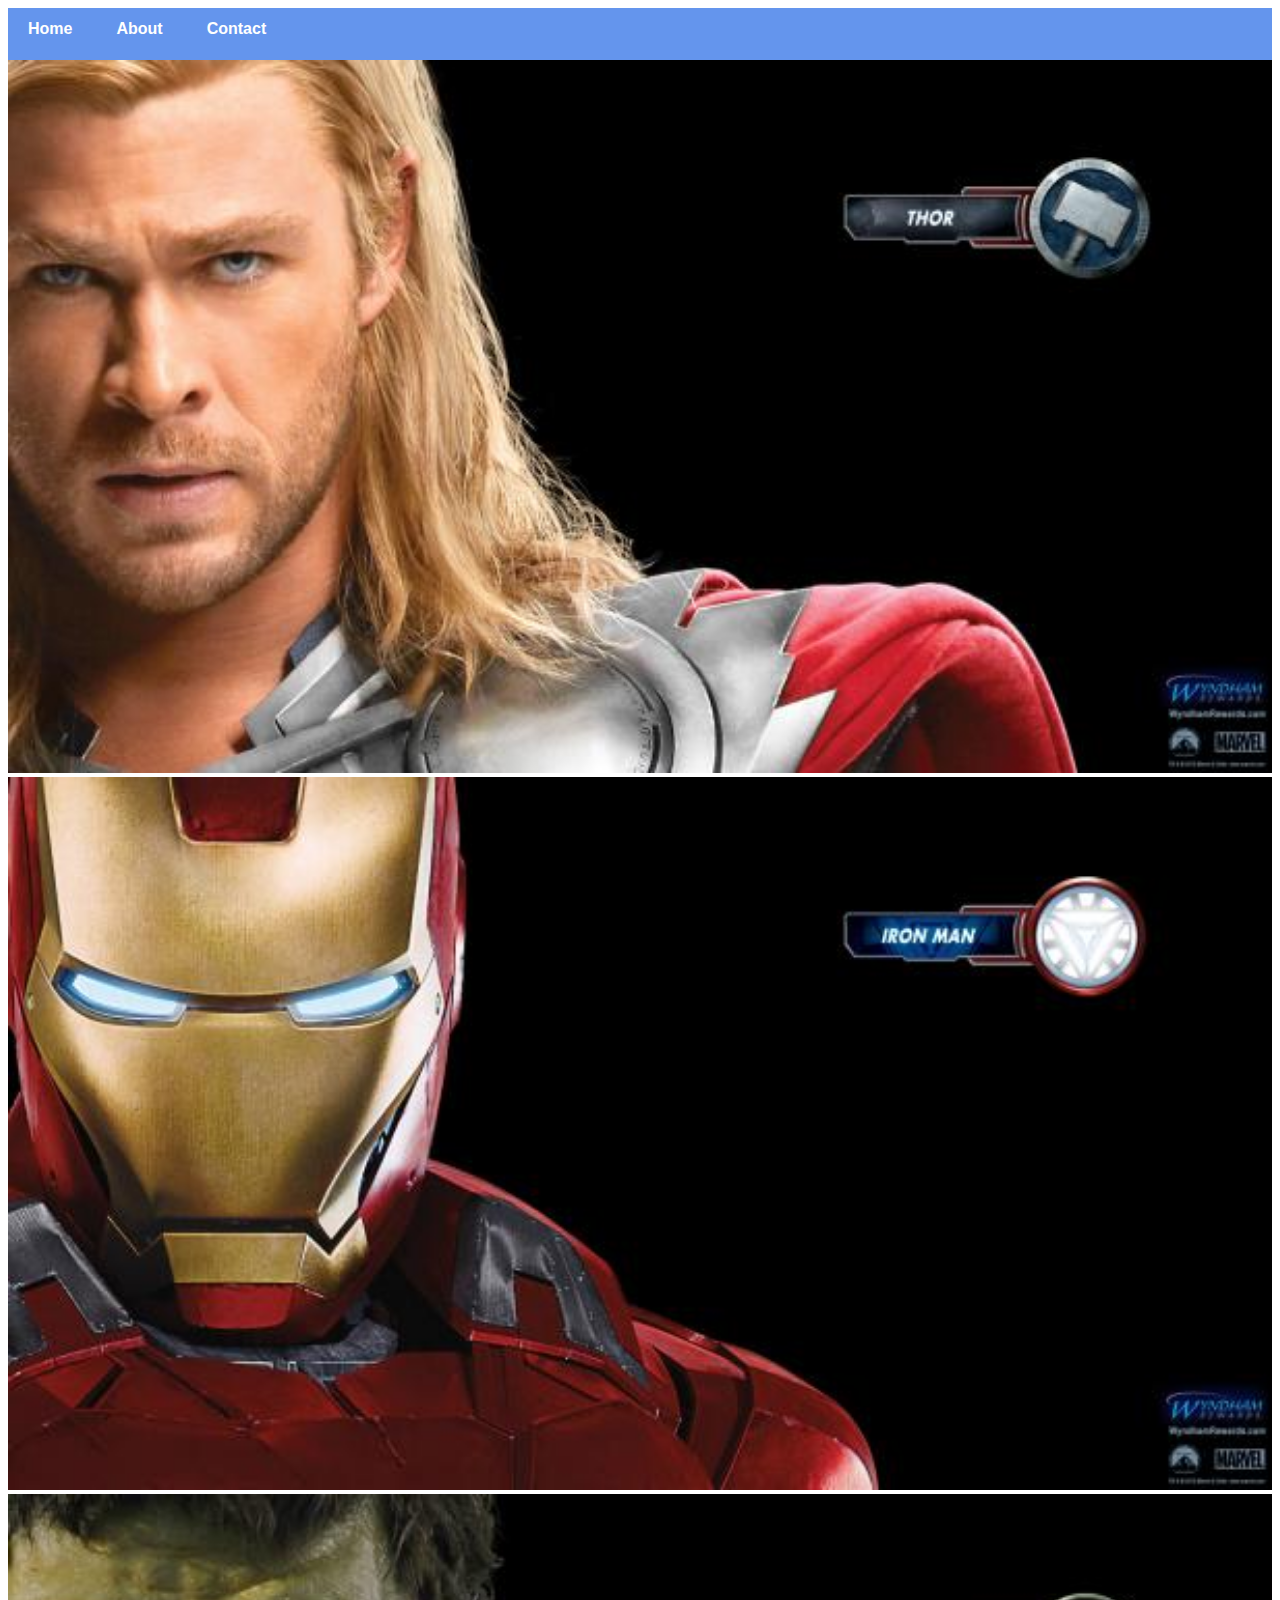
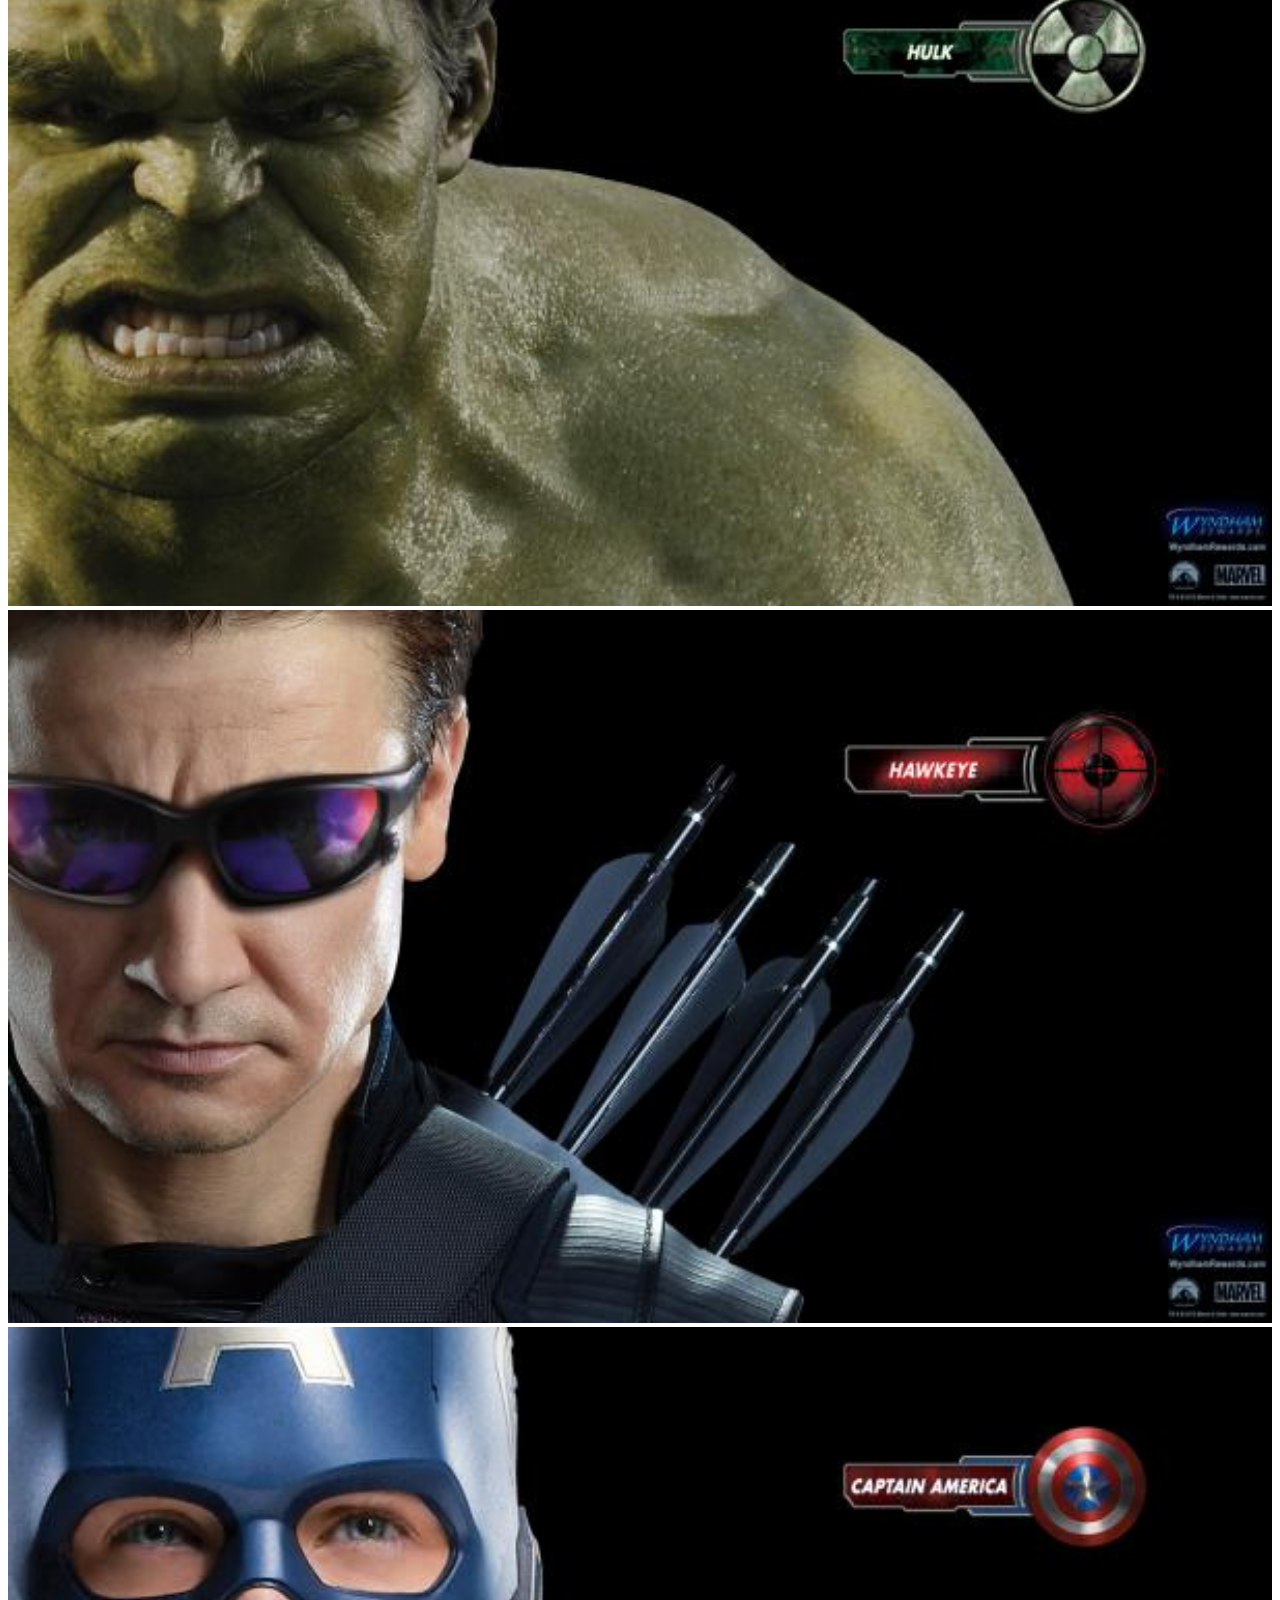
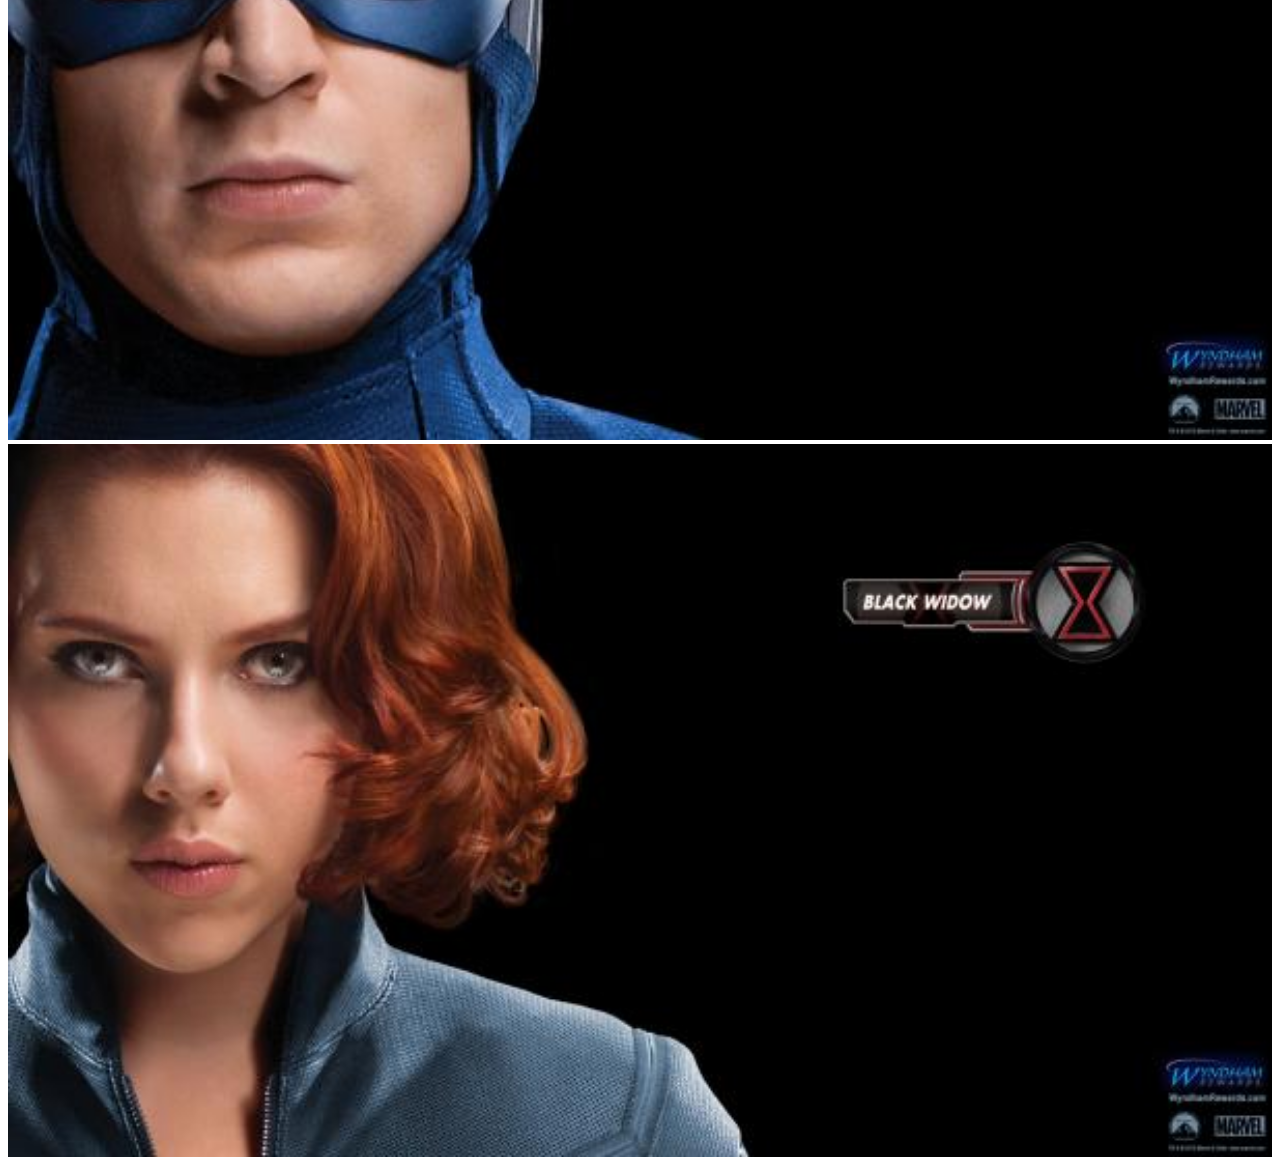
==== index.html @ 2a74a0db "Addes Project Files" ====
<!DOCTYPE html>
<html>
    <head>
        <link rel="stylesheet" href="style.css" >
    </head>
    
    <body>
        <div id="menu">
        <a href="index.html">Home</a>
        <a href="about.html">About</a>
        <a href="contact.html">Contact</a>
        </div>
        
        <div class="gallery">
            <a href="avenger-1.html" ><img src="images/avengers_01.jpg" /></a>
            <a href="avenger-2.html"><img src="images/avengers_02.jpg" /></a>
            <a href="avenger-3.html"> <img src="images/avengers_03.jpg" /></a>
            <a href="avenger-4.html"><img src="images/avengers_04.jpg" /></a>
            <a href="avenger-5.html"><img src="images/avengers_05.jpg" /></a>
            <a href="avenger-6.html"><img src="images/avengers_06.jpg" /></a>
        </div>
    </body>

</html>
---- style.css ----
.gallery img{
    width: 100%;
}

h2{
   font-family: Impact,fantasy;
    text-align: center;
    font-size: 30px;
    color:cornflowerblue;
    font-style: italic;
}

h4{
   font-family: Impact,fantasy;
    font-size: 20px;
    font-style: italic;
    color:cornflowerblue;
}

p{
    font-family: Helvetica , sans-serif;
}

#menu{
    width:100%;
    height:40px;
    background-color: cornflowerblue;
    padding-top: 12px;
}

#menu a{
    color:#ffffff;
    font-family: Helvetica,  sans-serif;
    size:18px;
    text-decoration: none;
    font-weight: 800;
    
    padding-left: 20px;
    padding-right: 20px;
}

#menu a:hover{
    color:#5077bd;
}
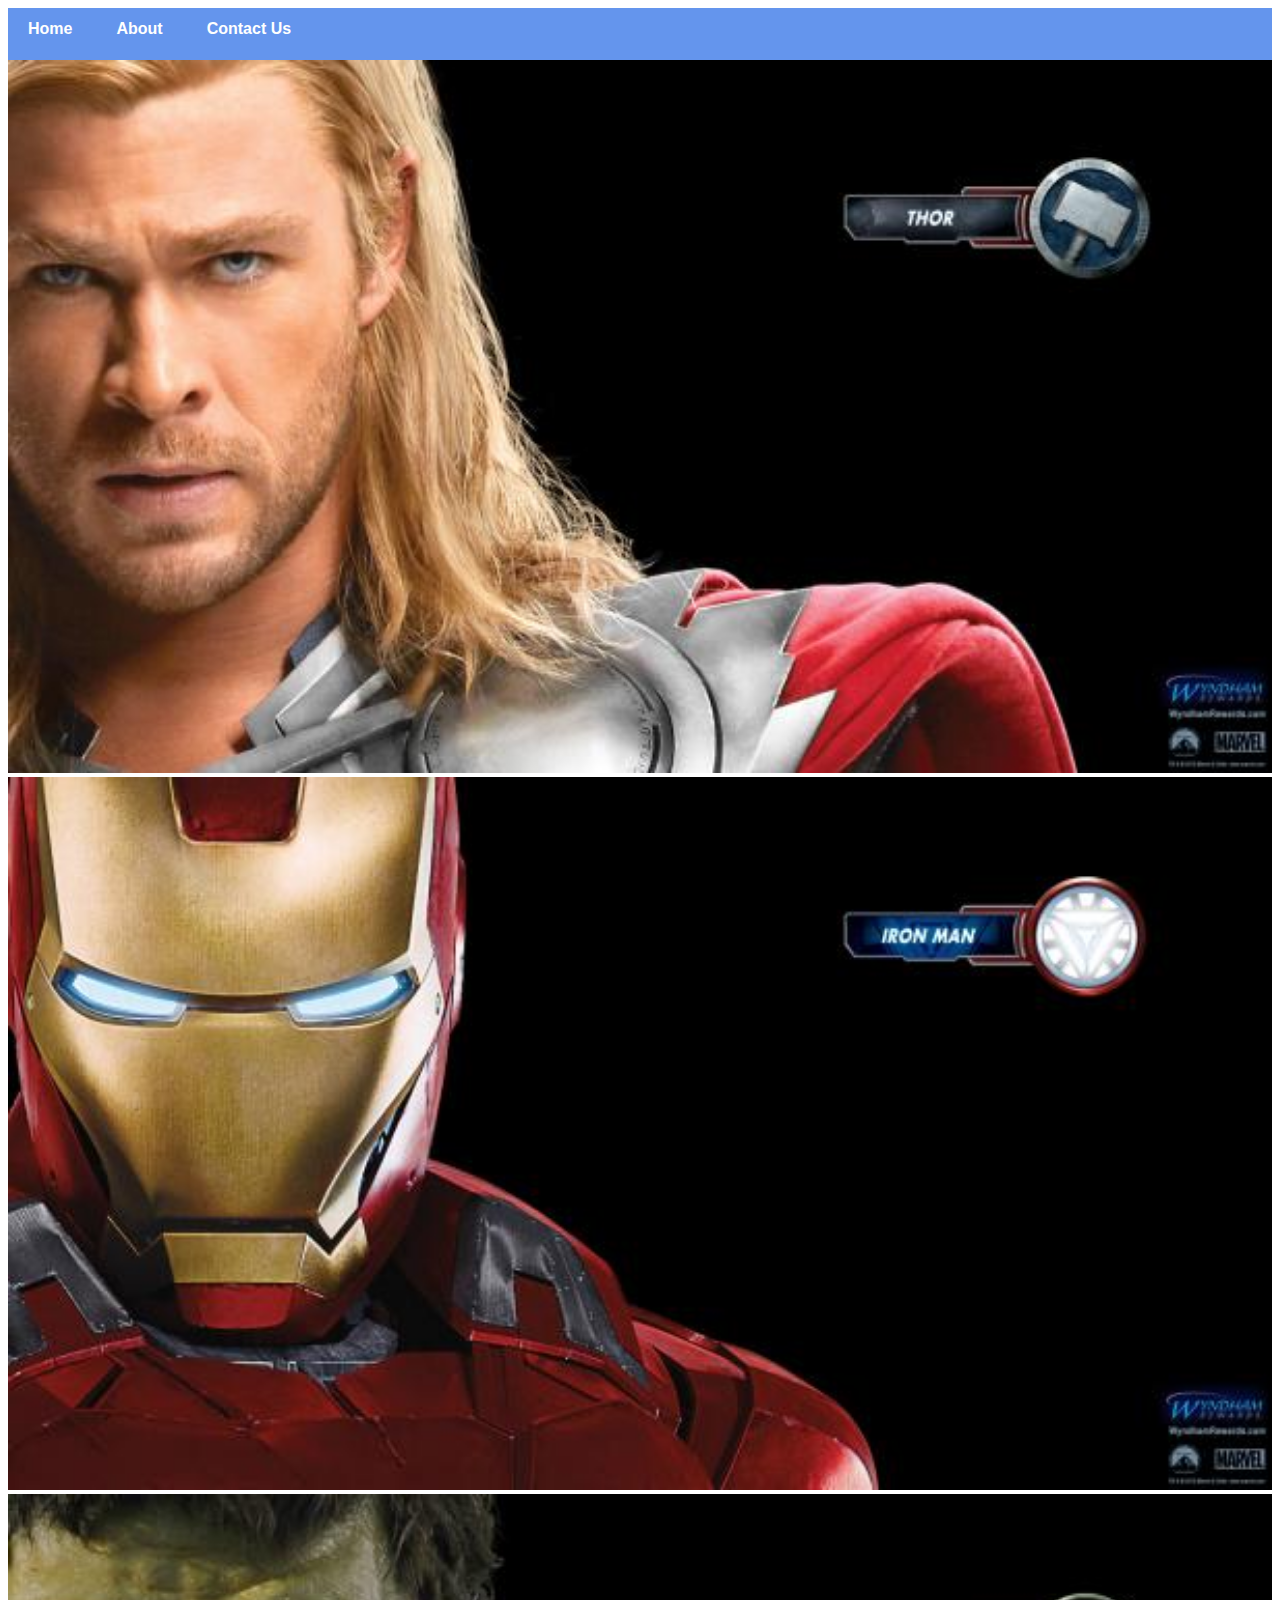
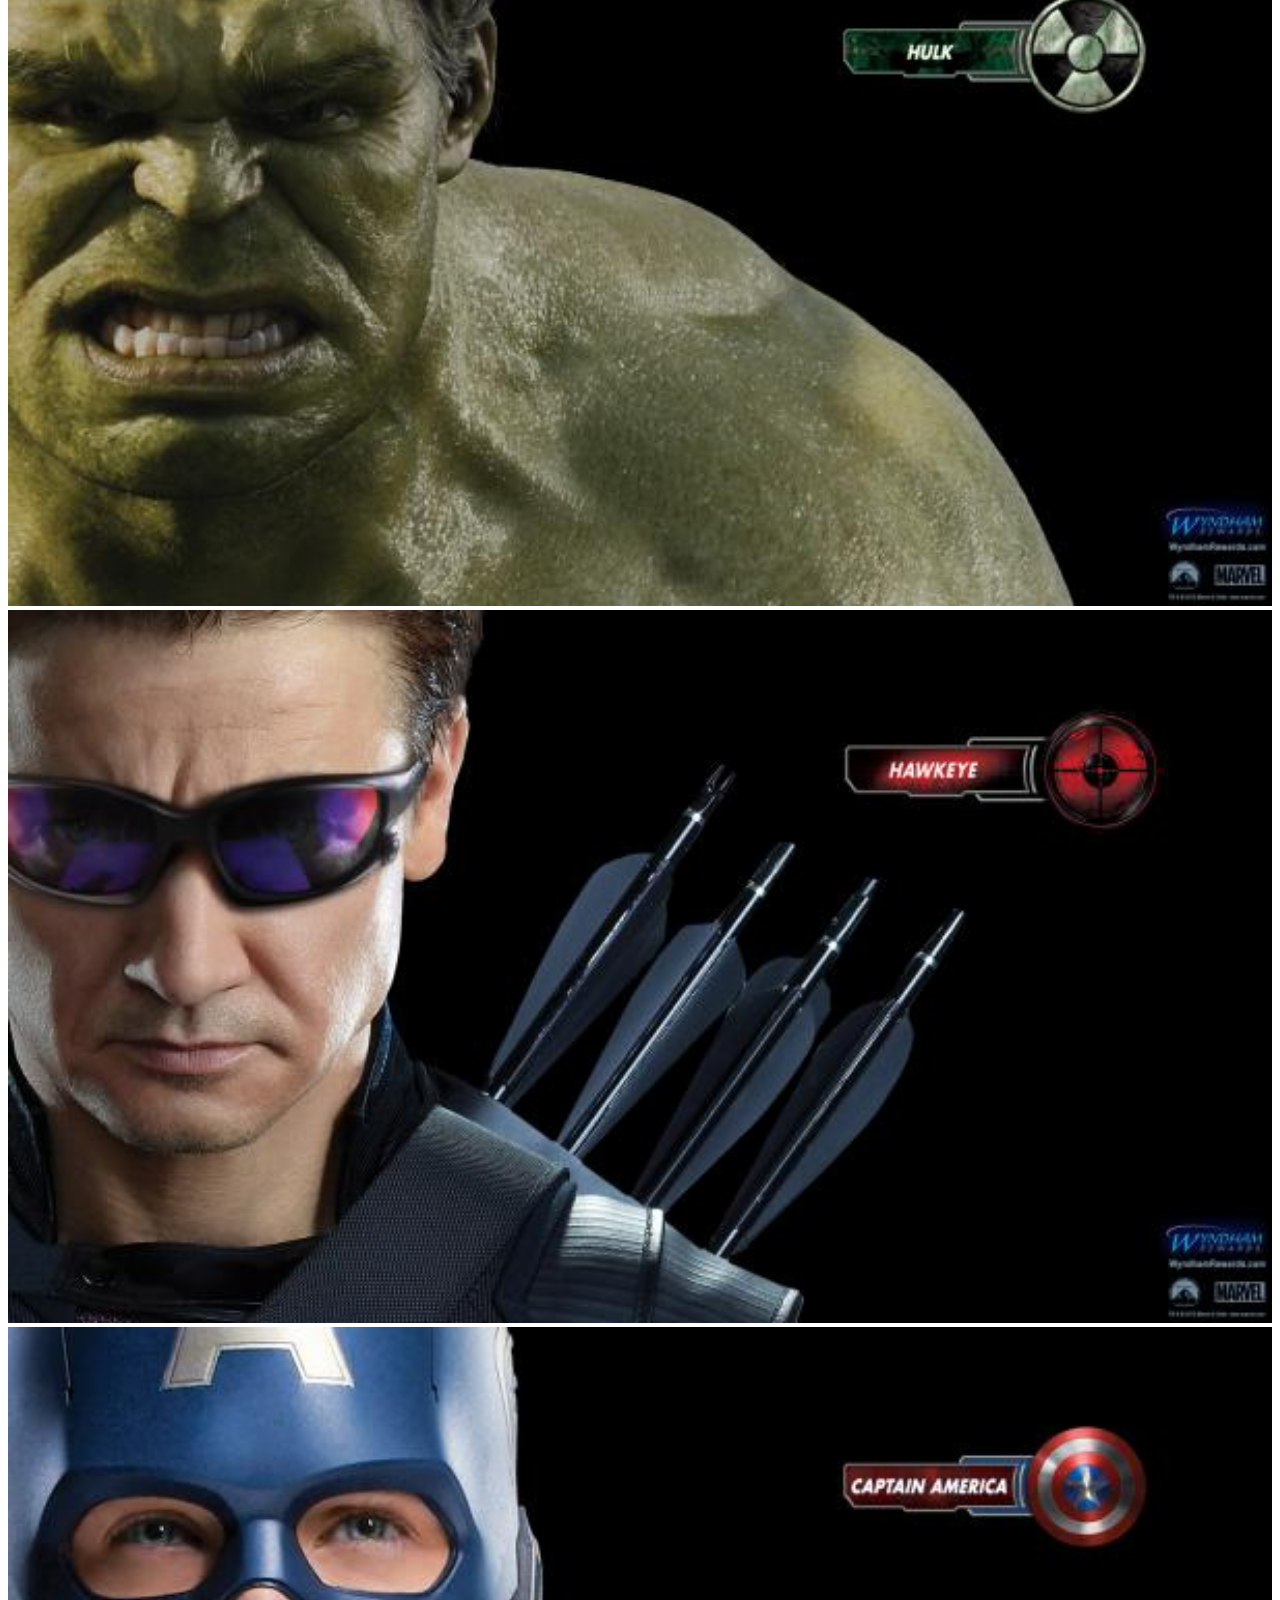
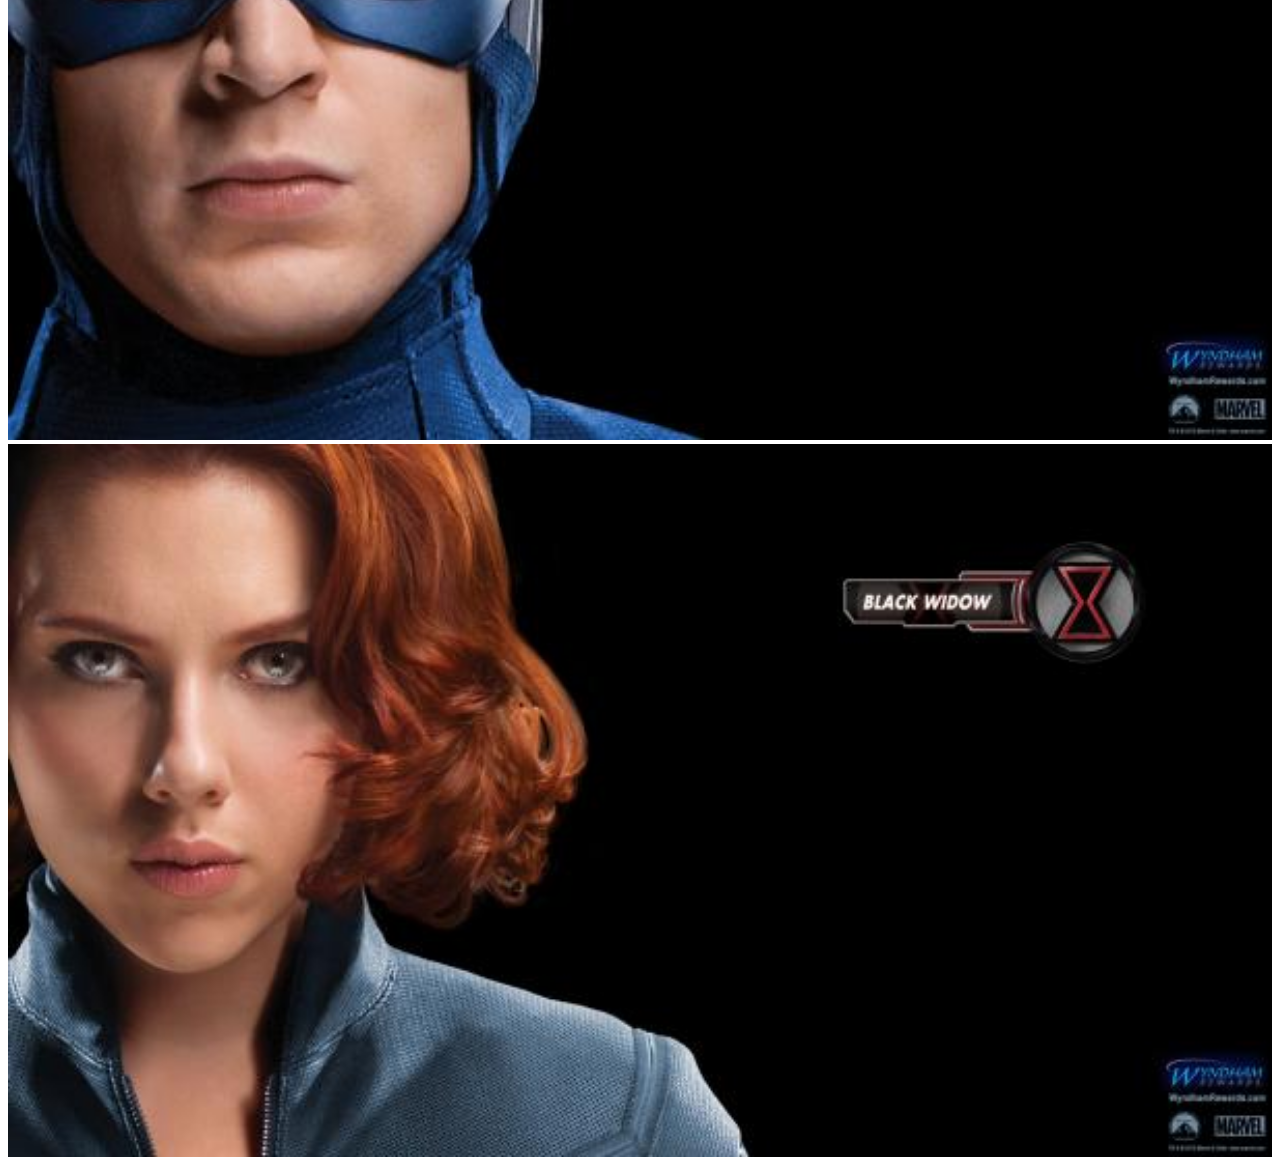
==== commit fc9e700f: "Changed Contact to "Contact Us"" ====
--- a/index.html
+++ b/index.html
@@ -8,7 +8,7 @@
         <div id="menu">
         <a href="index.html">Home</a>
         <a href="about.html">About</a>
-        <a href="contact.html">Contact</a>
+        <a href="contact.html">Contact Us</a>
         </div>
         
         <div class="gallery">
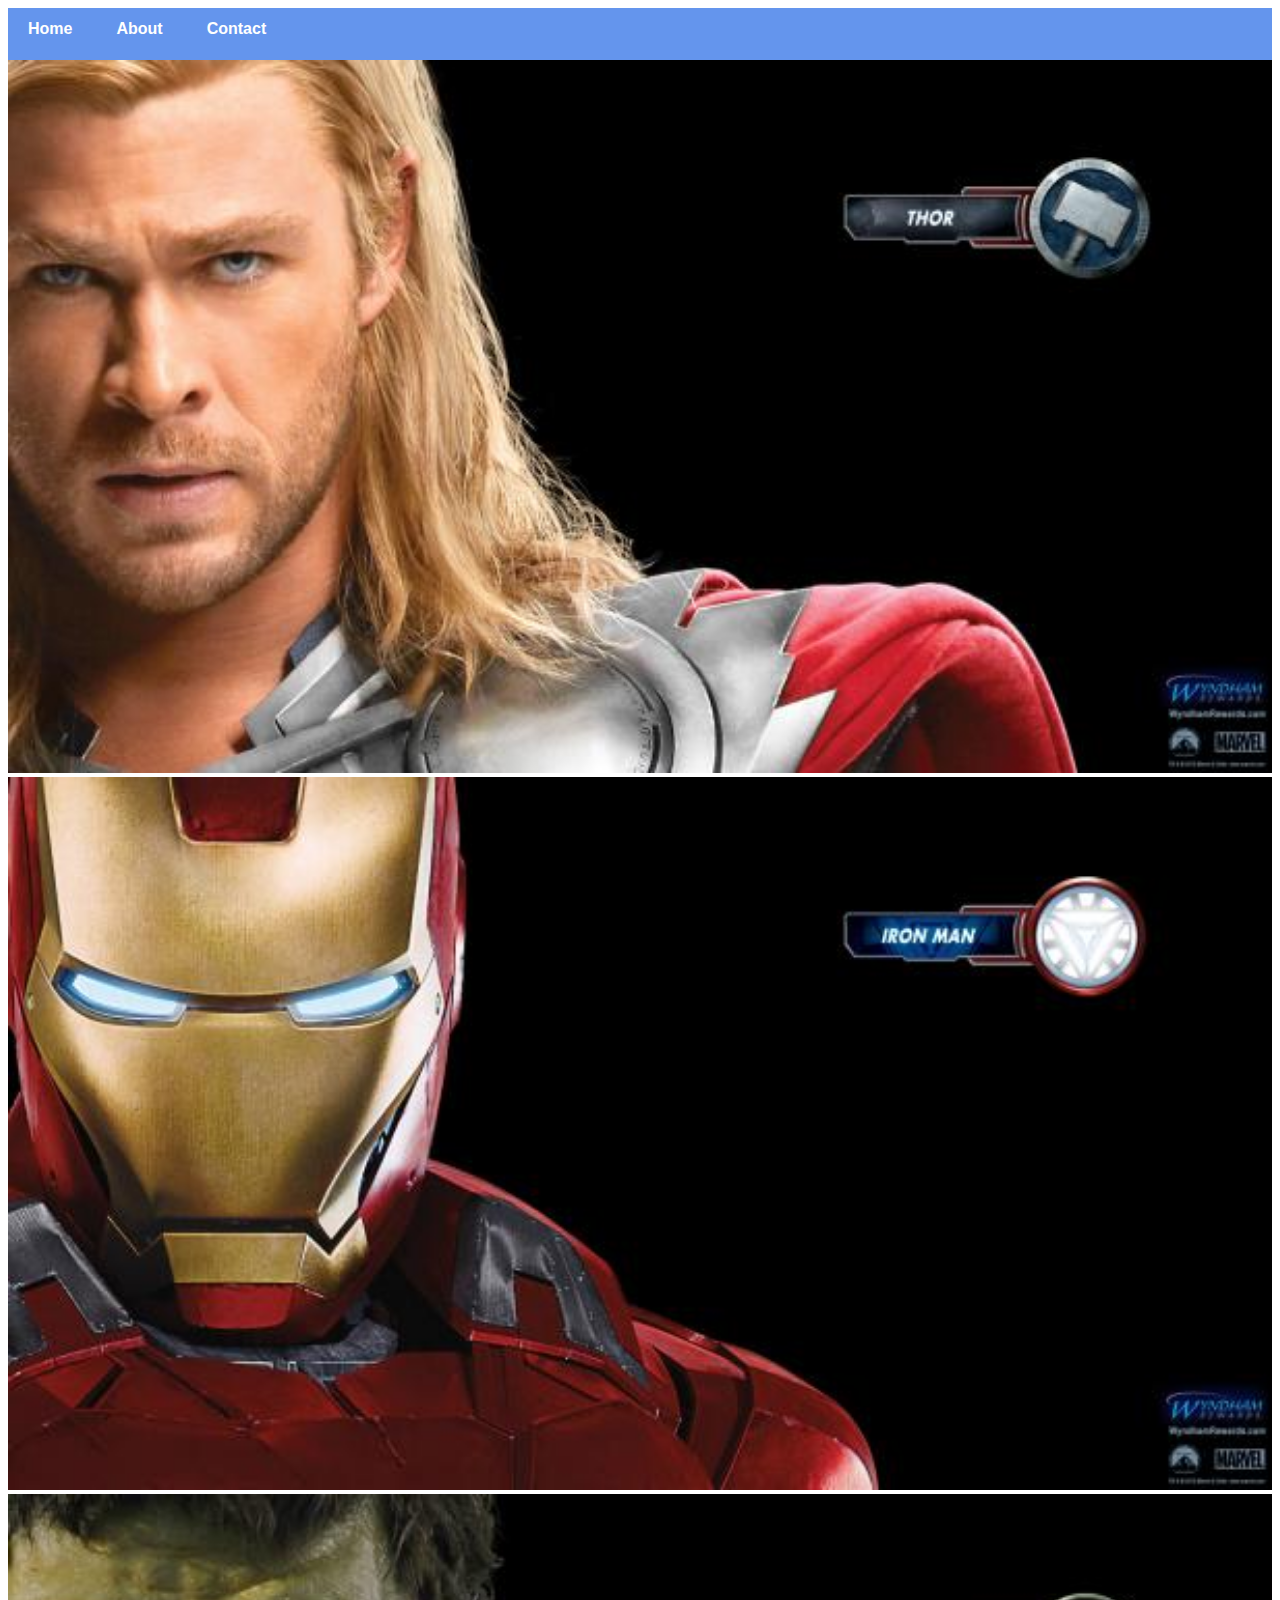
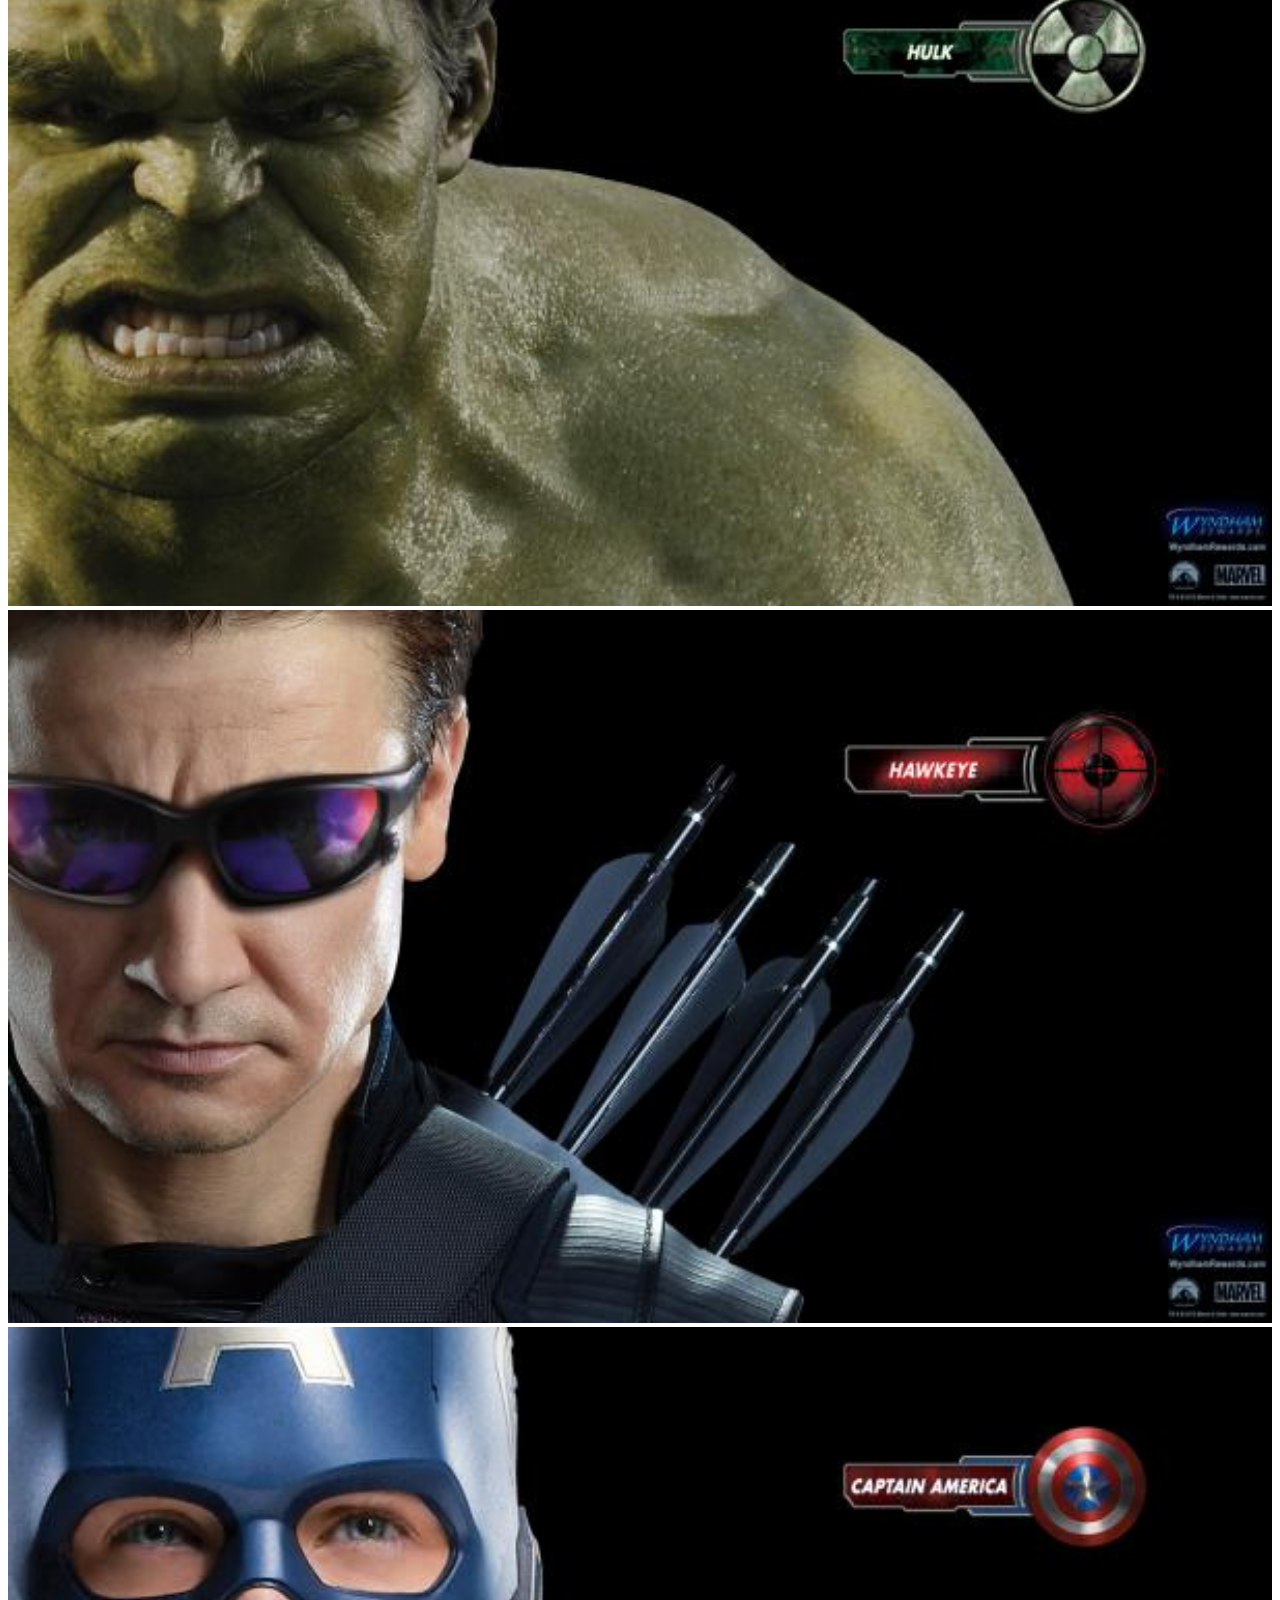
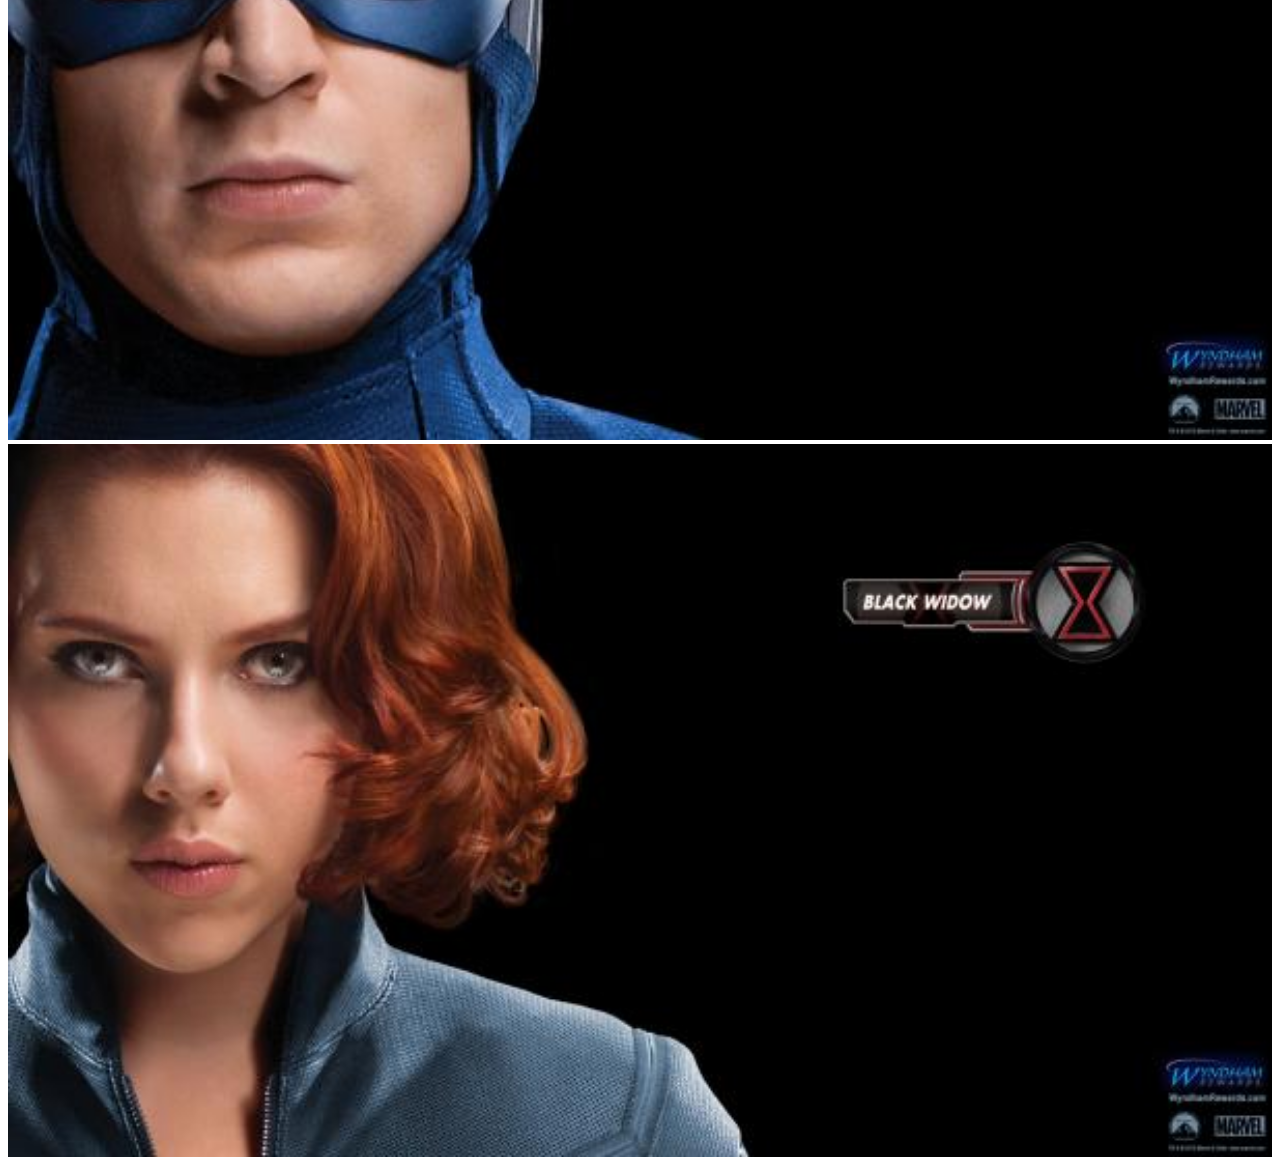
==== commit bb9712c6: "Revert "Changed Contact to "Contact Us""" ====
--- a/index.html
+++ b/index.html
@@ -8,7 +8,7 @@
         <div id="menu">
         <a href="index.html">Home</a>
         <a href="about.html">About</a>
-        <a href="contact.html">Contact Us</a>
+        <a href="contact.html">Contact</a>
         </div>
         
         <div class="gallery">
